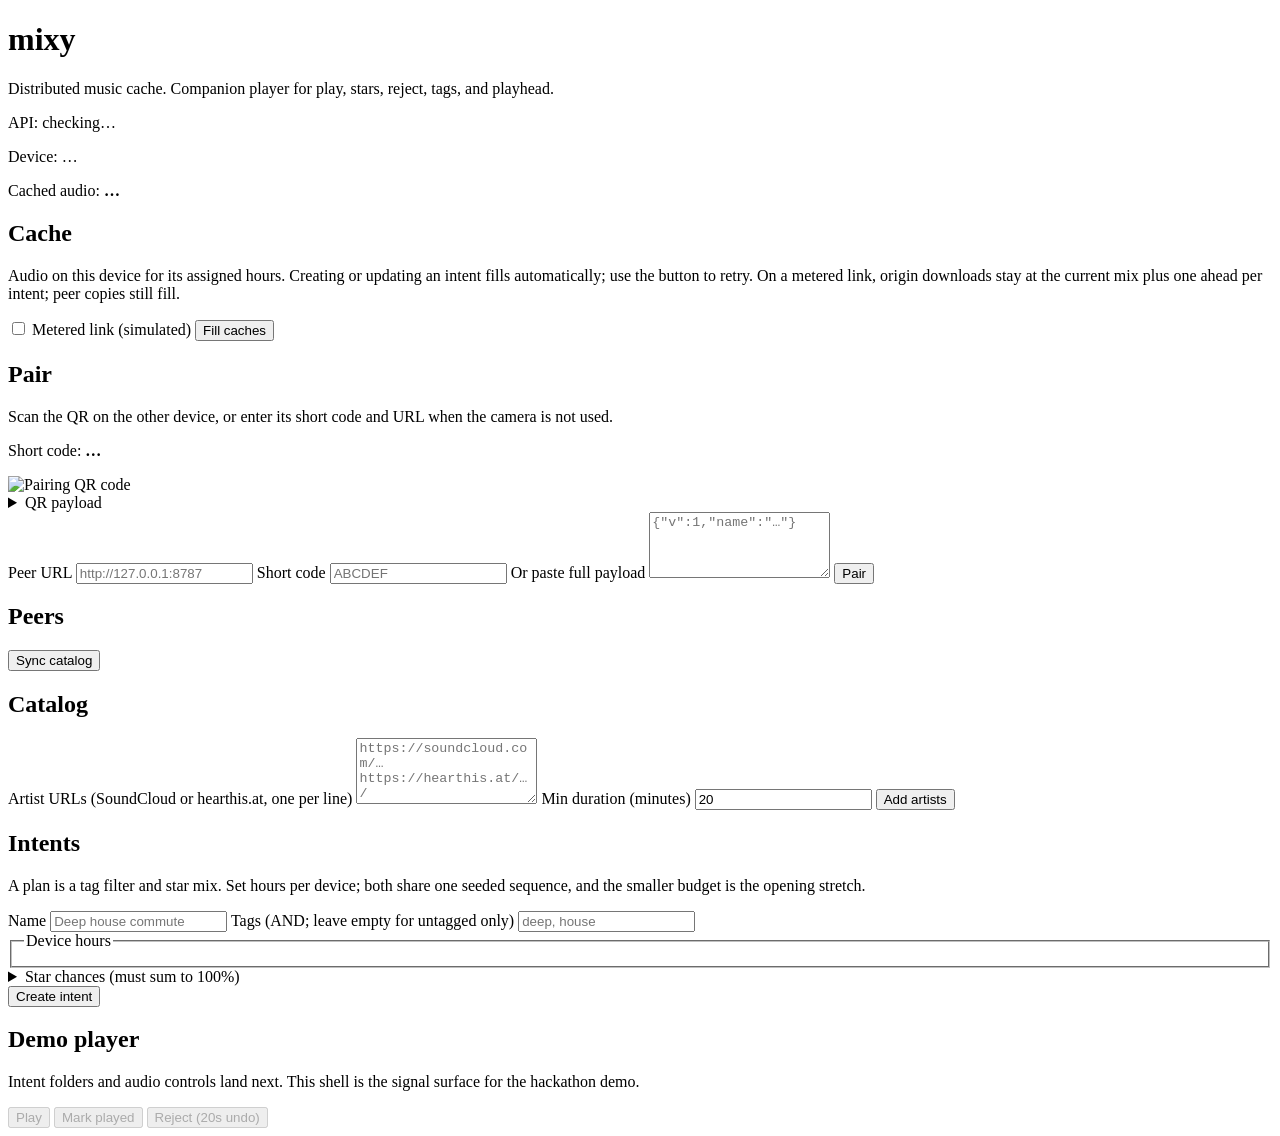
==== src/mixy/static/index.html @ 1d03bc63 "feat: cap origin downloads on a simulated metered link Keep standing fills to the current mix plus o" ====
<!DOCTYPE html>
<html lang="en">
  <head>
    <meta charset="utf-8" />
    <meta name="viewport" content="width=device-width, initial-scale=1" />
    <title>mixy</title>
    <link rel="stylesheet" href="/static/app.css?v=5" />
  </head>
  <body>
    <main>
      <h1>mixy</h1>
      <p class="lede">
        Distributed music cache. Companion player for play, stars, reject, tags, and playhead.
      </p>
      <section id="status">
        <p>API: <span id="health">checking…</span></p>
        <p>Device: <span id="device-name">…</span></p>
        <p>Cached audio: <strong id="cache-count">…</strong></p>
      </section>
      <section id="cache">
        <h2>Cache</h2>
        <p class="muted">
          Audio on this device for its assigned hours. Creating or updating an intent fills
          automatically; use the button to retry. On a metered link, origin downloads stay at the
          current mix plus one ahead per intent; peer copies still fill.
        </p>
        <div class="controls">
          <label class="metered-toggle">
            <input type="checkbox" id="metered-toggle" />
            Metered link (simulated)
          </label>
          <button type="button" id="fill-btn">Fill caches</button>
        </div>
        <p id="fill-status" class="muted" role="status"></p>
        <ul id="file-list"></ul>
      </section>
      <section id="pairing">
        <h2>Pair</h2>
        <p class="muted">
          Scan the QR on the other device, or enter its short code and URL when the camera is not
          used.
        </p>
        <p>Short code: <strong id="short-code">…</strong></p>
        <img id="qr" alt="Pairing QR code" width="180" height="180" />
        <details>
          <summary>QR payload</summary>
          <pre id="pairing-payload"></pre>
        </details>
        <form id="pair-form">
          <label>
            Peer URL
            <input
              id="peer-url"
              name="peer_url"
              type="url"
              placeholder="http://127.0.0.1:8787"
              autocomplete="off"
            />
          </label>
          <label>
            Short code
            <input
              id="pair-code"
              name="short_code"
              type="text"
              maxlength="8"
              placeholder="ABCDEF"
              autocomplete="off"
            />
          </label>
          <label>
            Or paste full payload
            <textarea id="pair-payload" rows="4" placeholder='{"v":1,"name":"…"}'></textarea>
          </label>
          <button type="submit">Pair</button>
        </form>
        <p id="pair-status" class="muted" role="status"></p>
      </section>
      <section id="peers">
        <h2>Peers</h2>
        <ul id="peer-list"></ul>
        <button type="button" id="sync-btn">Sync catalog</button>
        <p id="sync-status" class="muted" role="status"></p>
      </section>
      <section id="catalog">
        <h2>Catalog</h2>
        <form id="artists-form">
          <label>
            Artist URLs (SoundCloud or hearthis.at, one per line)
            <textarea
              id="artist-urls"
              rows="4"
              placeholder="https://soundcloud.com/…&#10;https://hearthis.at/…/"
            ></textarea>
          </label>
          <label>
            Min duration (minutes)
            <input
              id="min-duration-minutes"
              type="number"
              min="0"
              step="1"
              value="20"
            />
          </label>
          <button type="submit">Add artists</button>
        </form>
        <p id="artists-status" class="muted" role="status"></p>
        <ul id="mix-list"></ul>
      </section>
      <section id="intents">
        <h2>Intents</h2>
        <p class="muted">
          A plan is a tag filter and star mix. Set hours per device; both share one seeded
          sequence, and the smaller budget is the opening stretch.
        </p>
        <form id="intent-form">
          <input id="intent-edit-id" type="hidden" value="" />
          <label>
            Name
            <input id="intent-name" type="text" required placeholder="Deep house commute" />
          </label>
          <label>
            Tags (AND; leave empty for untagged only)
            <input id="intent-tags" type="text" placeholder="deep, house" autocomplete="off" />
          </label>
          <fieldset class="hours-fields">
            <legend>Device hours</legend>
            <div id="intent-hours"></div>
          </fieldset>
          <details id="intent-chances">
            <summary>Star chances (must sum to 100%)</summary>
            <div class="chance-grid">
              <label>
                5★
                <input id="chance-five" type="number" min="0" max="100" step="1" value="40" />
              </label>
              <label>
                4★
                <input id="chance-four" type="number" min="0" max="100" step="1" value="30" />
              </label>
              <label>
                3★
                <input id="chance-three" type="number" min="0" max="100" step="1" value="20" />
              </label>
              <label>
                Rest
                <input id="chance-rest" type="number" min="0" max="100" step="1" value="10" />
              </label>
            </div>
          </details>
          <div class="controls">
            <button type="submit" id="intent-submit">Create intent</button>
            <button type="button" id="intent-cancel" hidden>Cancel edit</button>
          </div>
        </form>
        <p id="intent-status" class="muted" role="status"></p>
        <ul id="intent-list"></ul>
      </section>
      <section>
        <h2>Demo player</h2>
        <p>
          Intent folders and audio controls land next. This shell is the signal surface for the
          hackathon demo.
        </p>
        <div class="controls" aria-label="Player controls">
          <button type="button" disabled>Play</button>
          <button type="button" disabled>Mark played</button>
          <button type="button" disabled>Reject (20s undo)</button>
        </div>
      </section>
    </main>
    <script src="/static/app.js?v=5"></script>
  </body>
</html>
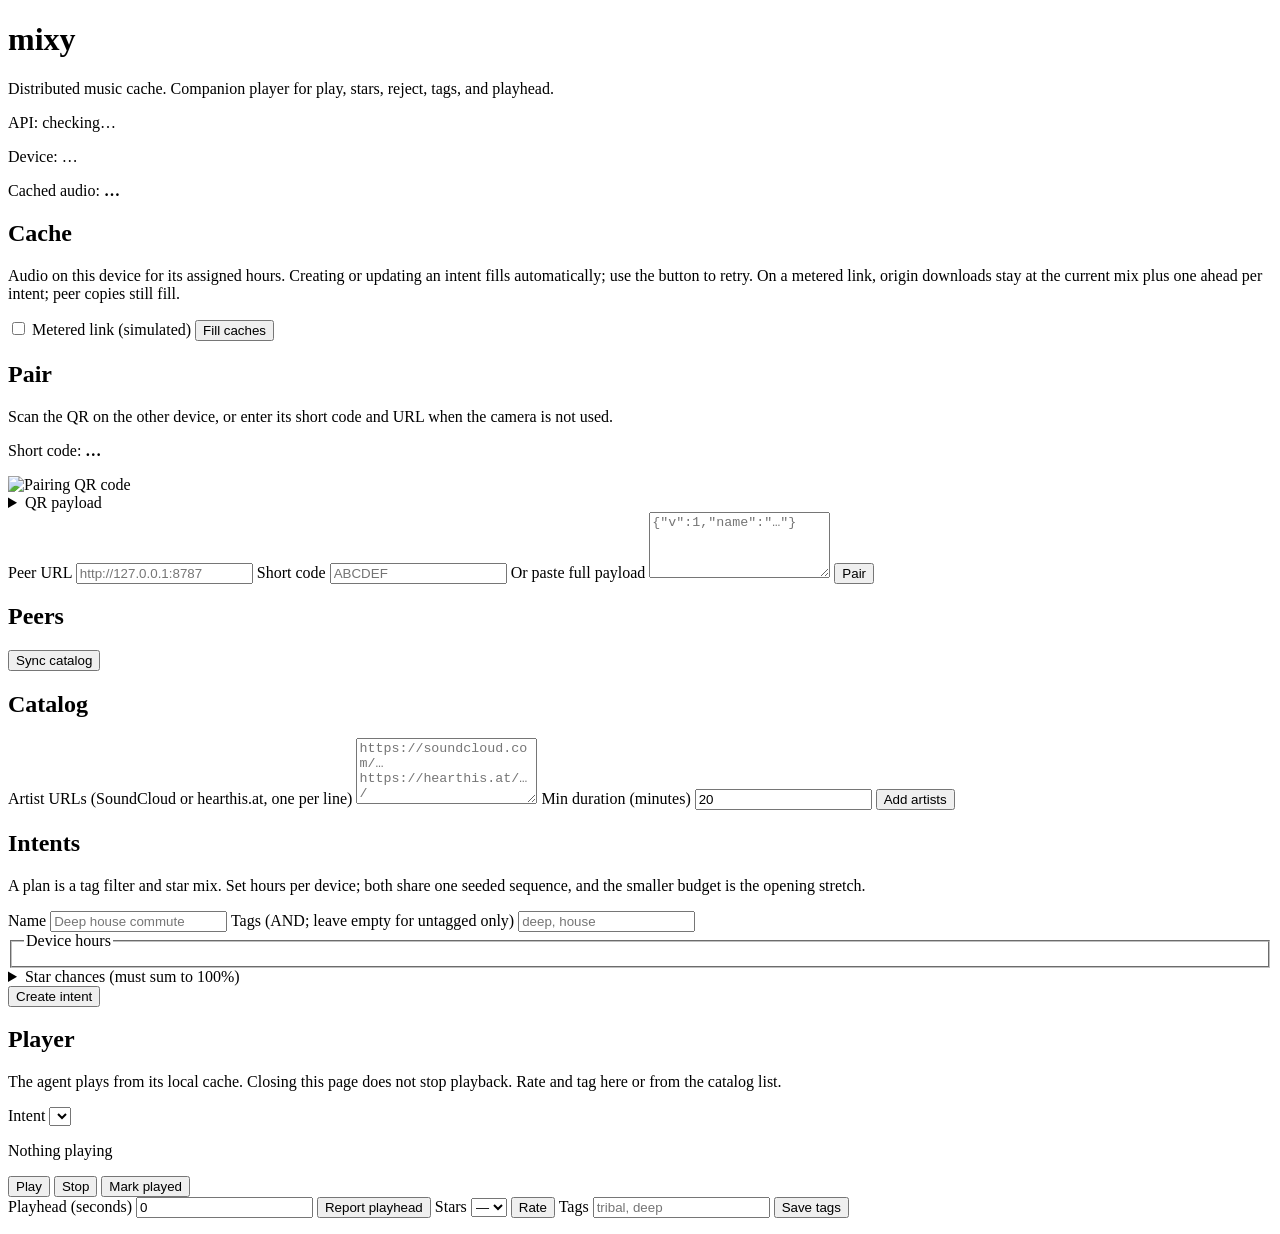
==== commit fe1765bf: "feat: play, rate, tag, and resume across paired devices Agent-owned playback records playhead and pl" ====
--- a/src/mixy/static/index.html
+++ b/src/mixy/static/index.html
@@ -4,7 +4,7 @@
     <meta charset="utf-8" />
     <meta name="viewport" content="width=device-width, initial-scale=1" />
     <title>mixy</title>
-    <link rel="stylesheet" href="/static/app.css?v=5" />
+    <link rel="stylesheet" href="/static/app.css?v=6" />
   </head>
   <body>
     <main>
@@ -157,19 +157,53 @@
         <p id="intent-status" class="muted" role="status"></p>
         <ul id="intent-list"></ul>
       </section>
-      <section>
-        <h2>Demo player</h2>
-        <p>
-          Intent folders and audio controls land next. This shell is the signal surface for the
-          hackathon demo.
-        </p>
+      <section id="player">
+        <h2>Player</h2>
+        <p class="muted">
+          The agent plays from its local cache. Closing this page does not stop playback. Rate and
+          tag here or from the catalog list.
+        </p>
+        <label>
+          Intent
+          <select id="player-intent"></select>
+        </label>
+        <p id="player-now" class="muted">Nothing playing</p>
         <div class="controls" aria-label="Player controls">
-          <button type="button" disabled>Play</button>
-          <button type="button" disabled>Mark played</button>
-          <button type="button" disabled>Reject (20s undo)</button>
+          <button type="button" id="player-play">Play</button>
+          <button type="button" id="player-stop">Stop</button>
+          <button type="button" id="player-mark">Mark played</button>
         </div>
+        <label>
+          Playhead (seconds)
+          <input id="player-position" type="number" min="0" step="1" value="0" />
+        </label>
+        <button type="button" id="player-seek">Report playhead</button>
+        <label>
+          Stars
+          <select id="player-stars">
+            <option value="">—</option>
+            <option value="1">1</option>
+            <option value="2">2</option>
+            <option value="3">3</option>
+            <option value="4">4</option>
+            <option value="5">5</option>
+          </select>
+        </label>
+        <button type="button" id="player-rate">Rate</button>
+        <label>
+          Tags
+          <input id="player-tags" type="text" list="tag-suggestions" placeholder="tribal, deep" />
+          <datalist id="tag-suggestions"></datalist>
+        </label>
+        <button type="button" id="player-tag">Save tags</button>
+        <p id="player-status" class="muted" role="status"></p>
+        <div id="later-panel" hidden>
+          <h3>Planned later</h3>
+          <p class="muted">Not built in this demo. Player closed.</p>
+          <ul id="later-list"></ul>
+        </div>
       </section>
     </main>
-    <script src="/static/app.js?v=5"></script>
+    <script src="/static/app.js?v=6"></script>
   </body>
 </html>
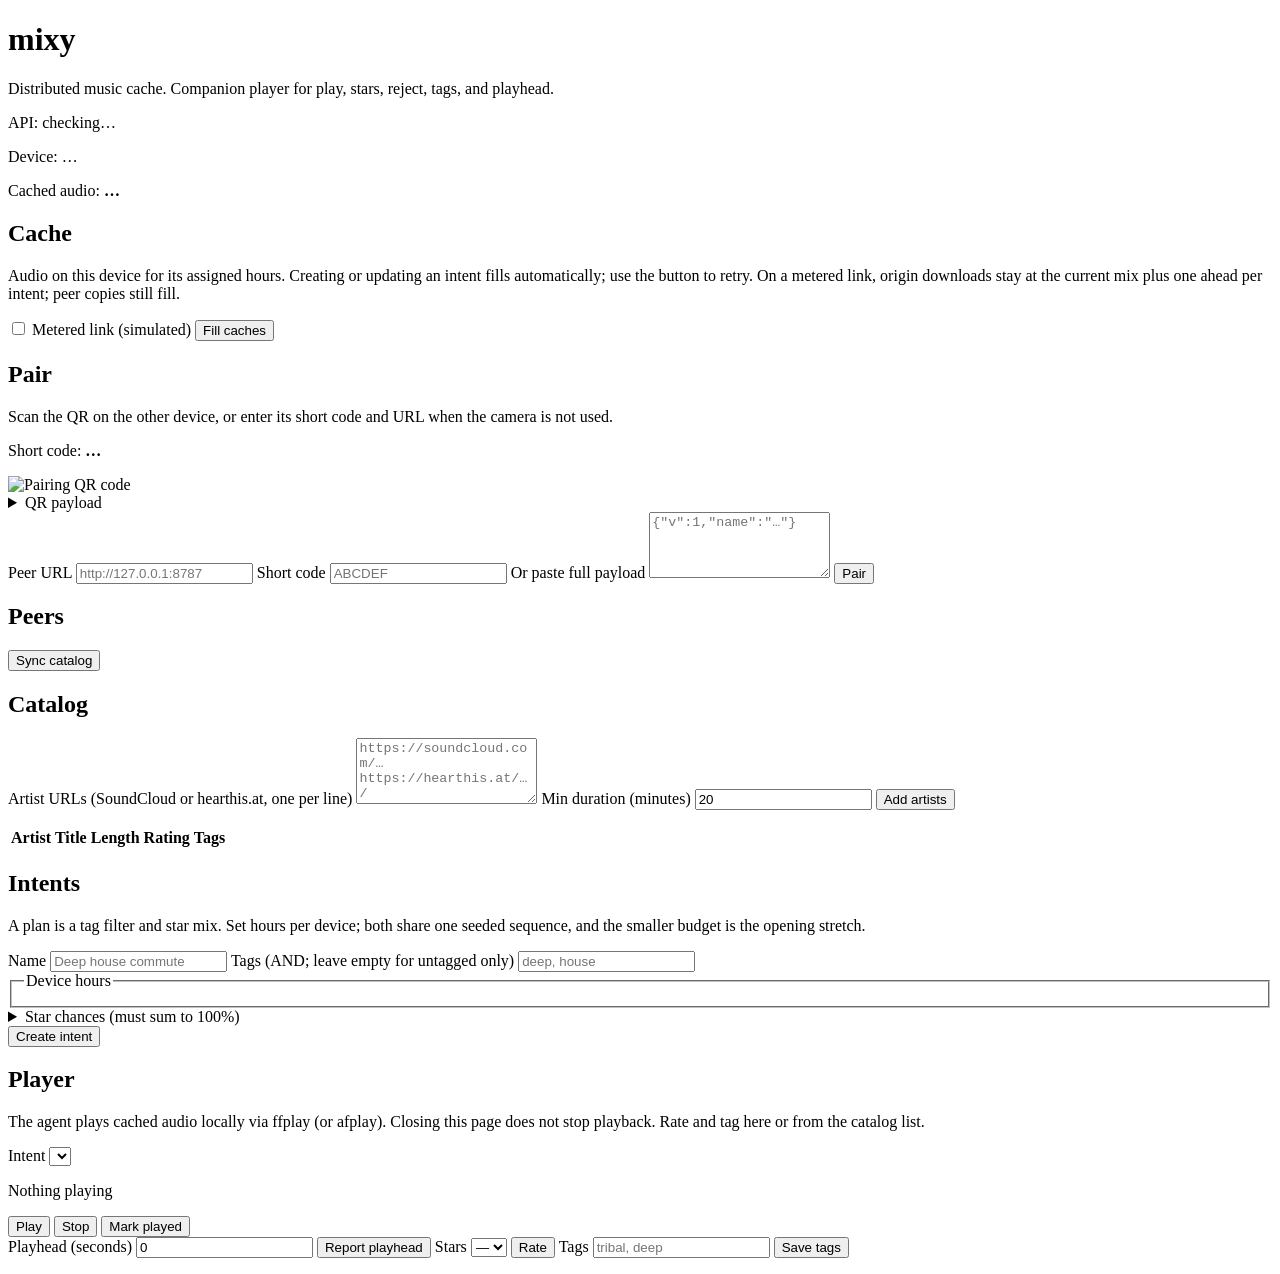
==== commit 6428408f: "fix: play cached audio through a local ffplay process Play previously only flipped agent state, so t" ====
--- a/src/mixy/static/index.html
+++ b/src/mixy/static/index.html
@@ -106,7 +106,20 @@
           <button type="submit">Add artists</button>
         </form>
         <p id="artists-status" class="muted" role="status"></p>
-        <ul id="mix-list"></ul>
+        <div id="catalog-table-wrap">
+          <table id="catalog-table">
+            <thead>
+              <tr>
+                <th>Artist</th>
+                <th>Title</th>
+                <th>Length</th>
+                <th>Rating</th>
+                <th>Tags</th>
+              </tr>
+            </thead>
+            <tbody id="catalog-body"></tbody>
+          </table>
+        </div>
       </section>
       <section id="intents">
         <h2>Intents</h2>
@@ -160,8 +173,8 @@
       <section id="player">
         <h2>Player</h2>
         <p class="muted">
-          The agent plays from its local cache. Closing this page does not stop playback. Rate and
-          tag here or from the catalog list.
+          The agent plays cached audio locally via ffplay (or afplay). Closing this page does not
+          stop playback. Rate and tag here or from the catalog list.
         </p>
         <label>
           Intent
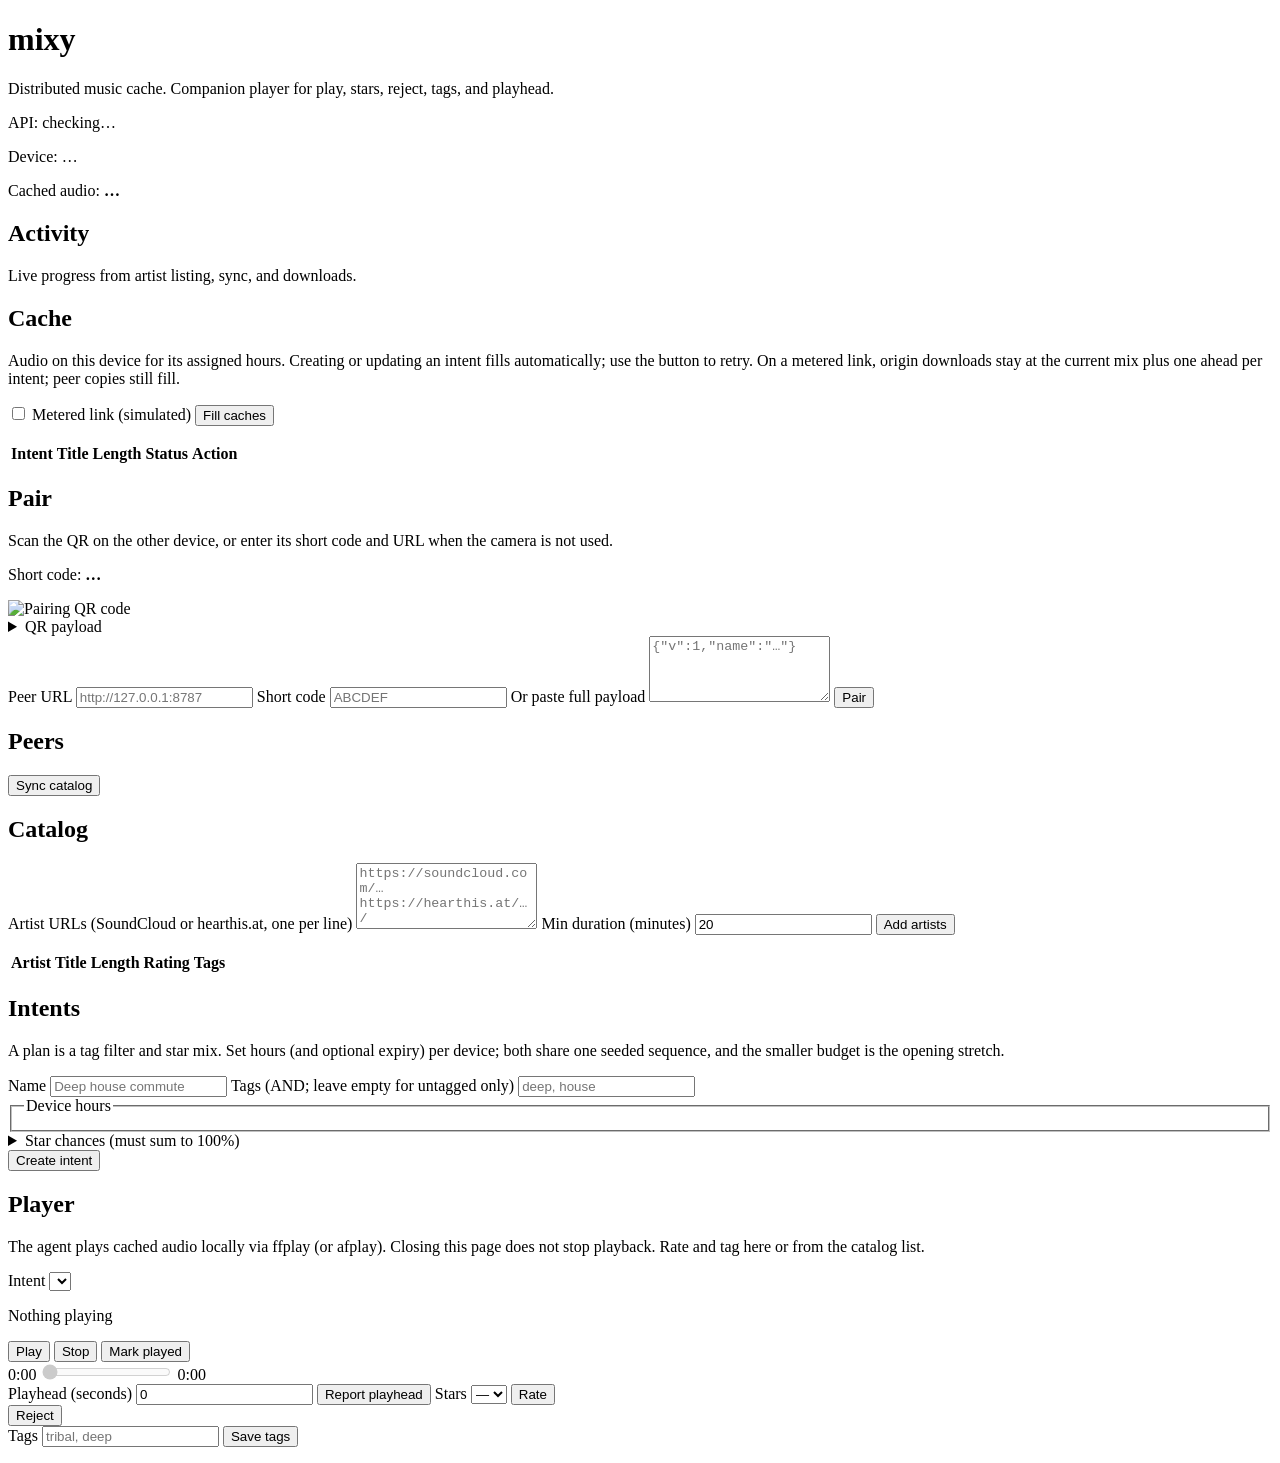
==== commit aa2fe106: "feat: expire per-device intent hours Remove a device from an intent at expires_at, clear its assignm" ====
--- a/src/mixy/static/index.html
+++ b/src/mixy/static/index.html
@@ -4,7 +4,7 @@
     <meta charset="utf-8" />
     <meta name="viewport" content="width=device-width, initial-scale=1" />
     <title>mixy</title>
-    <link rel="stylesheet" href="/static/app.css?v=6" />
+    <link rel="stylesheet" href="/static/app.css?v=10" />
   </head>
   <body>
     <main>
@@ -17,6 +17,11 @@
         <p>Device: <span id="device-name">…</span></p>
         <p>Cached audio: <strong id="cache-count">…</strong></p>
       </section>
+      <section id="activity">
+        <h2>Activity</h2>
+        <p class="muted">Live progress from artist listing, sync, and downloads.</p>
+        <ul id="activity-list" aria-live="polite"></ul>
+      </section>
       <section id="cache">
         <h2>Cache</h2>
         <p class="muted">
@@ -32,7 +37,20 @@
           <button type="button" id="fill-btn">Fill caches</button>
         </div>
         <p id="fill-status" class="muted" role="status"></p>
-        <ul id="file-list"></ul>
+        <div id="cache-table-wrap">
+          <table id="cache-table">
+            <thead>
+              <tr>
+                <th>Intent</th>
+                <th>Title</th>
+                <th>Length</th>
+                <th>Status</th>
+                <th>Action</th>
+              </tr>
+            </thead>
+            <tbody id="cache-body"></tbody>
+          </table>
+        </div>
       </section>
       <section id="pairing">
         <h2>Pair</h2>
@@ -124,8 +142,8 @@
       <section id="intents">
         <h2>Intents</h2>
         <p class="muted">
-          A plan is a tag filter and star mix. Set hours per device; both share one seeded
-          sequence, and the smaller budget is the opening stretch.
+          A plan is a tag filter and star mix. Set hours (and optional expiry) per device; both
+          share one seeded sequence, and the smaller budget is the opening stretch.
         </p>
         <form id="intent-form">
           <input id="intent-edit-id" type="hidden" value="" />
@@ -186,6 +204,19 @@
           <button type="button" id="player-stop">Stop</button>
           <button type="button" id="player-mark">Mark played</button>
         </div>
+        <div class="seek-row" aria-label="Seek">
+          <span id="player-time-current" class="seek-time">0:00</span>
+          <input
+            id="player-seekbar"
+            type="range"
+            min="0"
+            max="0"
+            step="1"
+            value="0"
+            disabled
+          />
+          <span id="player-time-total" class="seek-time">0:00</span>
+        </div>
         <label>
           Playhead (seconds)
           <input id="player-position" type="number" min="0" step="1" value="0" />
@@ -203,6 +234,11 @@
           </select>
         </label>
         <button type="button" id="player-rate">Rate</button>
+        <div class="controls" aria-label="Reject controls">
+          <button type="button" id="player-reject">Reject</button>
+          <button type="button" id="player-undo-reject" hidden>Undo reject</button>
+        </div>
+        <p id="player-reject-status" class="muted" hidden></p>
         <label>
           Tags
           <input id="player-tags" type="text" list="tag-suggestions" placeholder="tribal, deep" />
@@ -217,6 +253,6 @@
         </div>
       </section>
     </main>
-    <script src="/static/app.js?v=6"></script>
+    <script src="/static/app.js?v=10"></script>
   </body>
 </html>
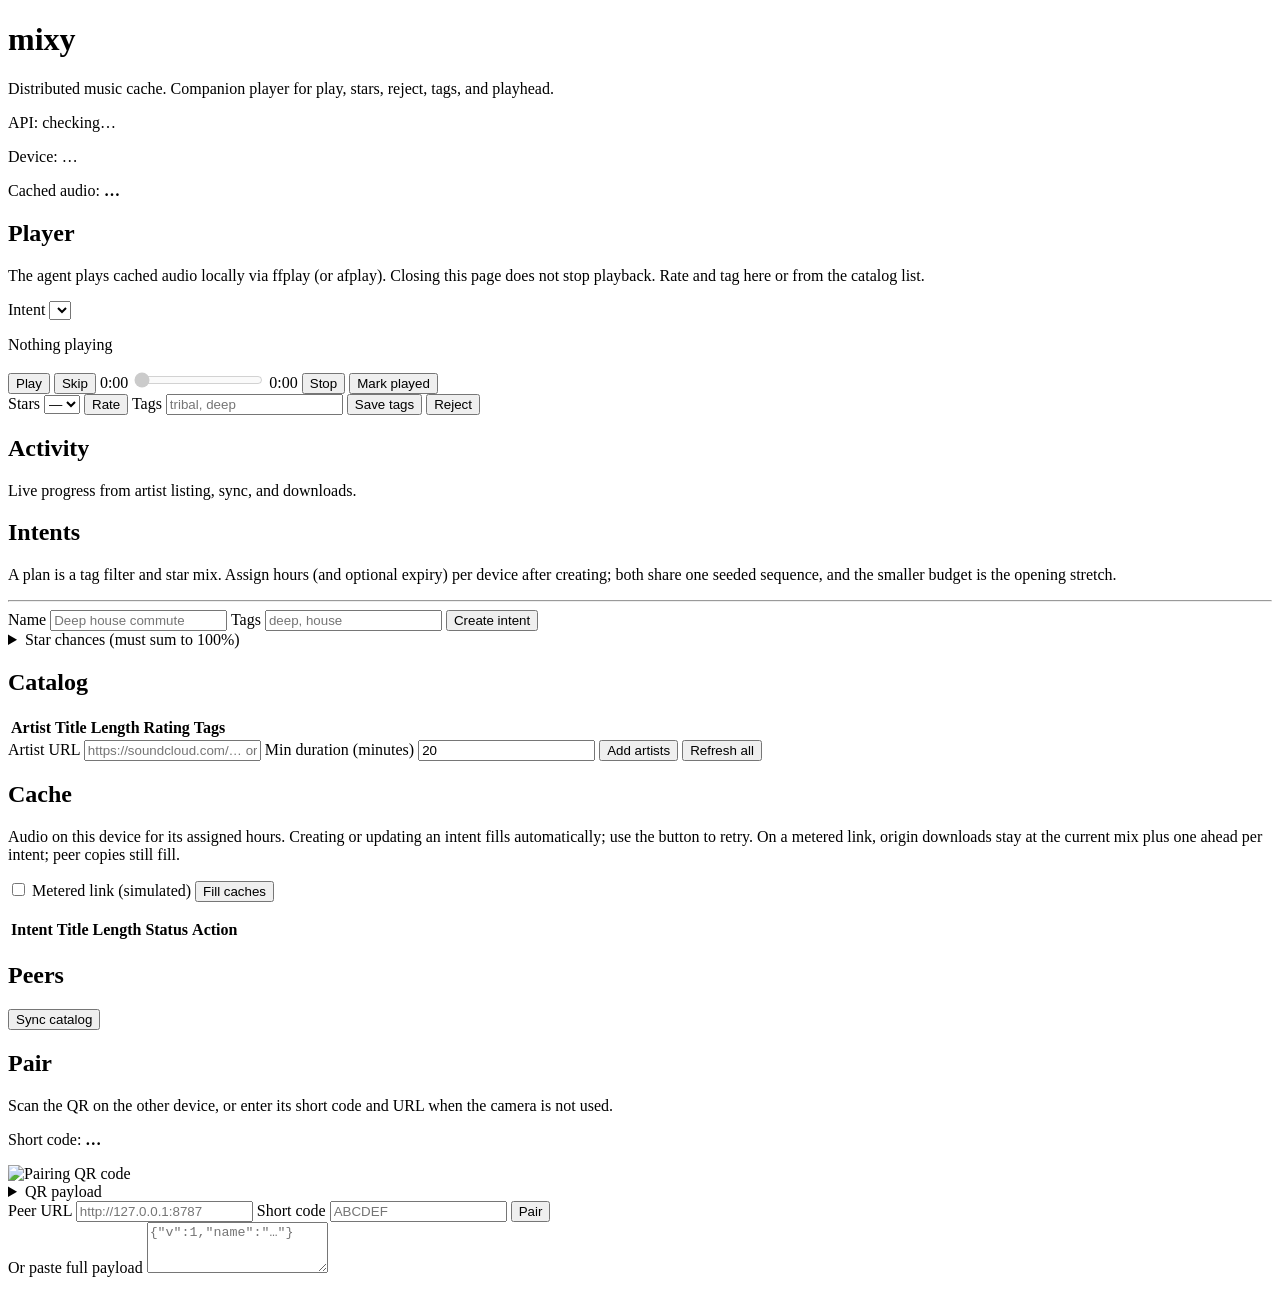
==== commit c9b27ab0: "feat: finish hackathon demo agent, player, and issue tracker - Device agent with pairing, signed eve" ====
--- a/src/mixy/static/index.html
+++ b/src/mixy/static/index.html
@@ -4,7 +4,7 @@
     <meta charset="utf-8" />
     <meta name="viewport" content="width=device-width, initial-scale=1" />
     <title>mixy</title>
-    <link rel="stylesheet" href="/static/app.css?v=10" />
+    <link rel="stylesheet" href="/static/app.css?v=23" />
   </head>
   <body>
     <main>
@@ -13,14 +13,167 @@
         Distributed music cache. Companion player for play, stars, reject, tags, and playhead.
       </p>
       <section id="status">
-        <p>API: <span id="health">checking…</span></p>
-        <p>Device: <span id="device-name">…</span></p>
-        <p>Cached audio: <strong id="cache-count">…</strong></p>
+        <p class="status-left">API: <span id="health">checking…</span></p>
+        <p class="status-mid">Device: <span id="device-name">…</span></p>
+        <p class="status-right">Cached audio: <strong id="cache-count">…</strong></p>
+      </section>
+      <section id="player">
+        <h2>Player</h2>
+        <p class="muted">
+          The agent plays cached audio locally via ffplay (or afplay). Closing this page does not
+          stop playback. Rate and tag here or from the catalog list.
+        </p>
+        <label>
+          Intent
+          <select id="player-intent"></select>
+        </label>
+        <p id="player-now" class="muted">Nothing playing</p>
+        <div class="form-row player-transport" aria-label="Player controls">
+          <button type="button" id="player-play">Play</button>
+          <button type="button" id="player-skip">Skip</button>
+          <span id="player-time-current" class="seek-time">0:00</span>
+          <input
+            id="player-seekbar"
+            type="range"
+            min="0"
+            max="0"
+            step="1"
+            value="0"
+            disabled
+          />
+          <span id="player-time-total" class="seek-time">0:00</span>
+          <button type="button" id="player-stop">Stop</button>
+          <button type="button" id="player-mark">Mark played</button>
+        </div>
+        <div class="form-row player-meta" aria-label="Rate and tag">
+          <label class="inline-field">
+            Stars
+            <select id="player-stars">
+              <option value="">—</option>
+              <option value="1">1</option>
+              <option value="2">2</option>
+              <option value="3">3</option>
+              <option value="4">4</option>
+              <option value="5">5</option>
+            </select>
+          </label>
+          <button type="button" id="player-rate">Rate</button>
+          <label class="inline-field grow">
+            Tags
+            <input id="player-tags" type="text" list="tag-suggestions" placeholder="tribal, deep" />
+            <datalist id="tag-suggestions"></datalist>
+          </label>
+          <button type="button" id="player-tag">Save tags</button>
+          <button type="button" id="player-reject">Reject</button>
+          <button type="button" id="player-undo-reject" hidden>Undo reject</button>
+        </div>
+        <p id="player-reject-status" class="muted" hidden></p>
+        <p id="player-status" class="muted" role="status"></p>
+        <div id="later-panel" hidden>
+          <h3>Planned later</h3>
+          <p class="muted">Not built in this demo. Player closed.</p>
+          <ul id="later-list"></ul>
+        </div>
       </section>
       <section id="activity">
         <h2>Activity</h2>
         <p class="muted">Live progress from artist listing, sync, and downloads.</p>
         <ul id="activity-list" aria-live="polite"></ul>
+      </section>
+      <section id="intents">
+        <h2>Intents</h2>
+        <p class="muted">
+          A plan is a tag filter and star mix. Assign hours (and optional expiry) per device after
+          creating; both share one seeded sequence, and the smaller budget is the opening stretch.
+        </p>
+        <ul id="intent-list"></ul>
+        <hr class="intent-list-rule" />
+        <form id="intent-form">
+          <input id="intent-edit-id" type="hidden" value="" />
+          <div class="form-row">
+            <label class="inline-field grow">
+              Name
+              <input id="intent-name" type="text" required placeholder="Deep house commute" />
+            </label>
+            <label class="inline-field grow">
+              Tags
+              <input id="intent-tags" type="text" placeholder="deep, house" autocomplete="off" />
+            </label>
+            <button type="submit" id="intent-submit">Create intent</button>
+            <button type="button" id="intent-cancel" hidden>Cancel edit</button>
+          </div>
+          <details id="intent-chances">
+            <summary>Star chances (must sum to 100%)</summary>
+            <div class="chance-grid">
+              <label>
+                5★
+                <input id="chance-five" type="number" min="0" max="100" step="1" value="30" />
+              </label>
+              <label>
+                4★
+                <input id="chance-four" type="number" min="0" max="100" step="1" value="20" />
+              </label>
+              <label>
+                3★
+                <input id="chance-three" type="number" min="0" max="100" step="1" value="10" />
+              </label>
+              <label>
+                2★
+                <input id="chance-two" type="number" min="0" max="100" step="1" value="5" />
+              </label>
+              <label>
+                1★
+                <input id="chance-one" type="number" min="0" max="100" step="1" value="5" />
+              </label>
+              <label>
+                —
+                <input id="chance-unrated" type="number" min="0" max="100" step="1" value="30" />
+              </label>
+            </div>
+          </details>
+        </form>
+        <p id="intent-status" class="muted" role="status"></p>
+      </section>
+      <section id="catalog">
+        <h2>Catalog</h2>
+        <div id="catalog-table-wrap">
+          <table id="catalog-table">
+            <thead>
+              <tr>
+                <th>Artist</th>
+                <th>Title</th>
+                <th>Length</th>
+                <th>Rating</th>
+                <th>Tags</th>
+              </tr>
+            </thead>
+            <tbody id="catalog-body"></tbody>
+          </table>
+        </div>
+        <form id="artists-form" class="form-row">
+          <label class="inline-field grow">
+            Artist URL
+            <input
+              id="artist-urls"
+              type="text"
+              placeholder="https://soundcloud.com/… or https://hearthis.at/…/"
+              autocomplete="off"
+            />
+          </label>
+          <label class="inline-field">
+            Min duration (minutes)
+            <input
+              id="min-duration-minutes"
+              type="number"
+              min="0"
+              step="1"
+              value="20"
+            />
+          </label>
+          <button type="submit">Add artists</button>
+          <button type="button" id="refresh-all-artists">Refresh all</button>
+        </form>
+        <p id="artists-status" class="muted" role="status"></p>
       </section>
       <section id="cache">
         <h2>Cache</h2>
@@ -52,6 +205,12 @@
           </table>
         </div>
       </section>
+      <section id="peers">
+        <h2>Peers</h2>
+        <ul id="peer-list"></ul>
+        <button type="button" id="sync-btn">Sync catalog</button>
+        <p id="sync-status" class="muted" role="status"></p>
+      </section>
       <section id="pairing">
         <h2>Pair</h2>
         <p class="muted">
@@ -65,194 +224,38 @@
           <pre id="pairing-payload"></pre>
         </details>
         <form id="pair-form">
-          <label>
-            Peer URL
-            <input
-              id="peer-url"
-              name="peer_url"
-              type="url"
-              placeholder="http://127.0.0.1:8787"
-              autocomplete="off"
-            />
-          </label>
-          <label>
-            Short code
-            <input
-              id="pair-code"
-              name="short_code"
-              type="text"
-              maxlength="8"
-              placeholder="ABCDEF"
-              autocomplete="off"
-            />
-          </label>
+          <div class="form-row">
+            <label class="inline-field grow">
+              Peer URL
+              <input
+                id="peer-url"
+                name="peer_url"
+                type="url"
+                placeholder="http://127.0.0.1:8787"
+                autocomplete="off"
+              />
+            </label>
+            <label class="inline-field">
+              Short code
+              <input
+                id="pair-code"
+                name="short_code"
+                type="text"
+                maxlength="8"
+                placeholder="ABCDEF"
+                autocomplete="off"
+              />
+            </label>
+            <button type="submit">Pair</button>
+          </div>
           <label>
             Or paste full payload
-            <textarea id="pair-payload" rows="4" placeholder='{"v":1,"name":"…"}'></textarea>
-          </label>
-          <button type="submit">Pair</button>
+            <textarea id="pair-payload" rows="3" placeholder='{"v":1,"name":"…"}'></textarea>
+          </label>
         </form>
         <p id="pair-status" class="muted" role="status"></p>
       </section>
-      <section id="peers">
-        <h2>Peers</h2>
-        <ul id="peer-list"></ul>
-        <button type="button" id="sync-btn">Sync catalog</button>
-        <p id="sync-status" class="muted" role="status"></p>
-      </section>
-      <section id="catalog">
-        <h2>Catalog</h2>
-        <form id="artists-form">
-          <label>
-            Artist URLs (SoundCloud or hearthis.at, one per line)
-            <textarea
-              id="artist-urls"
-              rows="4"
-              placeholder="https://soundcloud.com/…&#10;https://hearthis.at/…/"
-            ></textarea>
-          </label>
-          <label>
-            Min duration (minutes)
-            <input
-              id="min-duration-minutes"
-              type="number"
-              min="0"
-              step="1"
-              value="20"
-            />
-          </label>
-          <button type="submit">Add artists</button>
-        </form>
-        <p id="artists-status" class="muted" role="status"></p>
-        <div id="catalog-table-wrap">
-          <table id="catalog-table">
-            <thead>
-              <tr>
-                <th>Artist</th>
-                <th>Title</th>
-                <th>Length</th>
-                <th>Rating</th>
-                <th>Tags</th>
-              </tr>
-            </thead>
-            <tbody id="catalog-body"></tbody>
-          </table>
-        </div>
-      </section>
-      <section id="intents">
-        <h2>Intents</h2>
-        <p class="muted">
-          A plan is a tag filter and star mix. Set hours (and optional expiry) per device; both
-          share one seeded sequence, and the smaller budget is the opening stretch.
-        </p>
-        <form id="intent-form">
-          <input id="intent-edit-id" type="hidden" value="" />
-          <label>
-            Name
-            <input id="intent-name" type="text" required placeholder="Deep house commute" />
-          </label>
-          <label>
-            Tags (AND; leave empty for untagged only)
-            <input id="intent-tags" type="text" placeholder="deep, house" autocomplete="off" />
-          </label>
-          <fieldset class="hours-fields">
-            <legend>Device hours</legend>
-            <div id="intent-hours"></div>
-          </fieldset>
-          <details id="intent-chances">
-            <summary>Star chances (must sum to 100%)</summary>
-            <div class="chance-grid">
-              <label>
-                5★
-                <input id="chance-five" type="number" min="0" max="100" step="1" value="40" />
-              </label>
-              <label>
-                4★
-                <input id="chance-four" type="number" min="0" max="100" step="1" value="30" />
-              </label>
-              <label>
-                3★
-                <input id="chance-three" type="number" min="0" max="100" step="1" value="20" />
-              </label>
-              <label>
-                Rest
-                <input id="chance-rest" type="number" min="0" max="100" step="1" value="10" />
-              </label>
-            </div>
-          </details>
-          <div class="controls">
-            <button type="submit" id="intent-submit">Create intent</button>
-            <button type="button" id="intent-cancel" hidden>Cancel edit</button>
-          </div>
-        </form>
-        <p id="intent-status" class="muted" role="status"></p>
-        <ul id="intent-list"></ul>
-      </section>
-      <section id="player">
-        <h2>Player</h2>
-        <p class="muted">
-          The agent plays cached audio locally via ffplay (or afplay). Closing this page does not
-          stop playback. Rate and tag here or from the catalog list.
-        </p>
-        <label>
-          Intent
-          <select id="player-intent"></select>
-        </label>
-        <p id="player-now" class="muted">Nothing playing</p>
-        <div class="controls" aria-label="Player controls">
-          <button type="button" id="player-play">Play</button>
-          <button type="button" id="player-stop">Stop</button>
-          <button type="button" id="player-mark">Mark played</button>
-        </div>
-        <div class="seek-row" aria-label="Seek">
-          <span id="player-time-current" class="seek-time">0:00</span>
-          <input
-            id="player-seekbar"
-            type="range"
-            min="0"
-            max="0"
-            step="1"
-            value="0"
-            disabled
-          />
-          <span id="player-time-total" class="seek-time">0:00</span>
-        </div>
-        <label>
-          Playhead (seconds)
-          <input id="player-position" type="number" min="0" step="1" value="0" />
-        </label>
-        <button type="button" id="player-seek">Report playhead</button>
-        <label>
-          Stars
-          <select id="player-stars">
-            <option value="">—</option>
-            <option value="1">1</option>
-            <option value="2">2</option>
-            <option value="3">3</option>
-            <option value="4">4</option>
-            <option value="5">5</option>
-          </select>
-        </label>
-        <button type="button" id="player-rate">Rate</button>
-        <div class="controls" aria-label="Reject controls">
-          <button type="button" id="player-reject">Reject</button>
-          <button type="button" id="player-undo-reject" hidden>Undo reject</button>
-        </div>
-        <p id="player-reject-status" class="muted" hidden></p>
-        <label>
-          Tags
-          <input id="player-tags" type="text" list="tag-suggestions" placeholder="tribal, deep" />
-          <datalist id="tag-suggestions"></datalist>
-        </label>
-        <button type="button" id="player-tag">Save tags</button>
-        <p id="player-status" class="muted" role="status"></p>
-        <div id="later-panel" hidden>
-          <h3>Planned later</h3>
-          <p class="muted">Not built in this demo. Player closed.</p>
-          <ul id="later-list"></ul>
-        </div>
-      </section>
     </main>
-    <script src="/static/app.js?v=10"></script>
+    <script src="/static/app.js?v=21"></script>
   </body>
 </html>
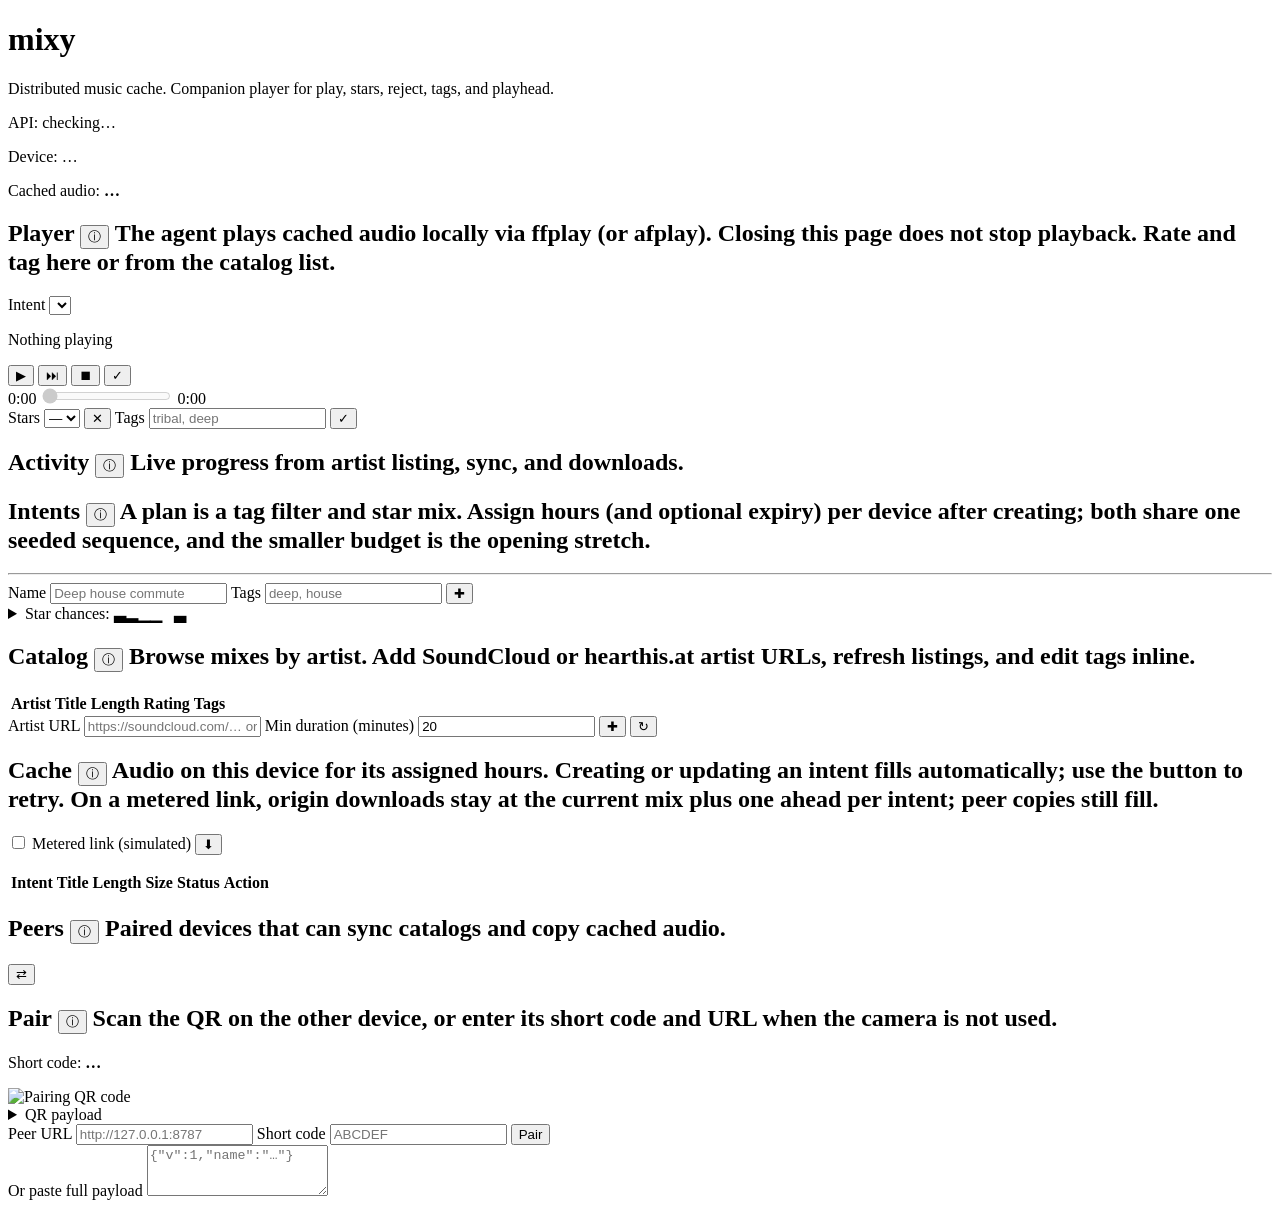
==== commit f540a230: "feat: polish cache UI and close hackathon tracker leftovers Compact glyph actions with confirm-delet" ====
--- a/src/mixy/static/index.html
+++ b/src/mixy/static/index.html
@@ -4,7 +4,7 @@
     <meta charset="utf-8" />
     <meta name="viewport" content="width=device-width, initial-scale=1" />
     <title>mixy</title>
-    <link rel="stylesheet" href="/static/app.css?v=23" />
+    <link rel="stylesheet" href="/static/app.css?v=31" />
   </head>
   <body>
     <main>
@@ -13,42 +13,59 @@
         Distributed music cache. Companion player for play, stars, reject, tags, and playhead.
       </p>
       <section id="status">
-        <p class="status-left">API: <span id="health">checking…</span></p>
-        <p class="status-mid">Device: <span id="device-name">…</span></p>
-        <p class="status-right">Cached audio: <strong id="cache-count">…</strong></p>
+        <p class="status-left"><span class="status-label">API:</span> <span id="health">checking…</span></p>
+        <p class="status-mid"><span class="status-label">Device:</span> <span id="device-name">…</span></p>
+        <p class="status-right"><span class="status-label">Cached audio:</span> <strong id="cache-count">…</strong></p>
       </section>
       <section id="player">
-        <h2>Player</h2>
-        <p class="muted">
-          The agent plays cached audio locally via ffplay (or afplay). Closing this page does not
-          stop playback. Rate and tag here or from the catalog list.
-        </p>
+        <h2 class="section-heading">
+          Player
+          <span class="section-info">
+            <button
+              type="button"
+              class="section-info-btn"
+              aria-label="About Player"
+              aria-expanded="false"
+            >
+              ⓘ
+            </button>
+            <span class="section-info-tip" role="tooltip">
+              The agent plays cached audio locally via ffplay (or afplay). Closing this page does not
+              stop playback. Rate and tag here or from the catalog list.
+            </span>
+          </span>
+        </h2>
         <label>
           Intent
-          <select id="player-intent"></select>
+          <select id="player-intent" title="Which intent sequence to play"></select>
         </label>
         <p id="player-now" class="muted">Nothing playing</p>
-        <div class="form-row player-transport" aria-label="Player controls">
-          <button type="button" id="player-play">Play</button>
-          <button type="button" id="player-skip">Skip</button>
-          <span id="player-time-current" class="seek-time">0:00</span>
-          <input
-            id="player-seekbar"
-            type="range"
-            min="0"
-            max="0"
-            step="1"
-            value="0"
-            disabled
-          />
-          <span id="player-time-total" class="seek-time">0:00</span>
-          <button type="button" id="player-stop">Stop</button>
-          <button type="button" id="player-mark">Mark played</button>
+        <div class="player-transport" aria-label="Player controls">
+          <div class="player-symbols form-row">
+            <button type="button" id="player-play" aria-label="Play" data-tip="Play">▶</button>
+            <button type="button" id="player-skip" aria-label="Skip" data-tip="Skip">⏭</button>
+            <button type="button" id="player-stop" aria-label="Stop" data-tip="Stop">⏹</button>
+            <button type="button" id="player-mark" aria-label="Mark played" data-tip="Mark played">✓</button>
+          </div>
+          <div class="player-seek form-row">
+            <span id="player-time-current" class="seek-time">0:00</span>
+            <input
+              id="player-seekbar"
+              type="range"
+              min="0"
+              max="0"
+              step="1"
+              value="0"
+              disabled
+              title="Seek within the current mix"
+            />
+            <span id="player-time-total" class="seek-time">0:00</span>
+          </div>
         </div>
         <div class="form-row player-meta" aria-label="Rate and tag">
-          <label class="inline-field">
+          <label class="inline-field" title="Rate the current mix from 1 to 5 stars">
             Stars
-            <select id="player-stars">
+            <select id="player-stars" title="Rate the current mix from 1 to 5 stars">
               <option value="">—</option>
               <option value="1">1</option>
               <option value="2">2</option>
@@ -57,15 +74,30 @@
               <option value="5">5</option>
             </select>
           </label>
-          <button type="button" id="player-rate">Rate</button>
-          <label class="inline-field grow">
+          <button type="button" id="player-reject" aria-label="Reject" data-tip="Reject">✕</button>
+          <button
+            type="button"
+            id="player-undo-reject"
+            hidden
+            aria-label="Undo reject"
+            data-tip="Undo reject"
+          >
+            ↺
+          </button>
+          <label class="inline-field grow player-tags-field" title="Comma-separated tags for the current mix">
             Tags
-            <input id="player-tags" type="text" list="tag-suggestions" placeholder="tribal, deep" />
+            <span class="player-tags-row">
+              <input
+                id="player-tags"
+                type="text"
+                list="tag-suggestions"
+                placeholder="tribal, deep"
+                title="Comma-separated tags for the current mix"
+              />
+              <button type="button" id="player-tag" aria-label="Save tags" data-tip="Save tags">✓</button>
+            </span>
             <datalist id="tag-suggestions"></datalist>
           </label>
-          <button type="button" id="player-tag">Save tags</button>
-          <button type="button" id="player-reject">Reject</button>
-          <button type="button" id="player-undo-reject" hidden>Undo reject</button>
         </div>
         <p id="player-reject-status" class="muted" hidden></p>
         <p id="player-status" class="muted" role="status"></p>
@@ -76,16 +108,42 @@
         </div>
       </section>
       <section id="activity">
-        <h2>Activity</h2>
-        <p class="muted">Live progress from artist listing, sync, and downloads.</p>
+        <h2 class="section-heading">
+          Activity
+          <span class="section-info">
+            <button
+              type="button"
+              class="section-info-btn"
+              aria-label="About Activity"
+              aria-expanded="false"
+            >
+              ⓘ
+            </button>
+            <span class="section-info-tip" role="tooltip">
+              Live progress from artist listing, sync, and downloads.
+            </span>
+          </span>
+        </h2>
         <ul id="activity-list" aria-live="polite"></ul>
       </section>
       <section id="intents">
-        <h2>Intents</h2>
-        <p class="muted">
-          A plan is a tag filter and star mix. Assign hours (and optional expiry) per device after
-          creating; both share one seeded sequence, and the smaller budget is the opening stretch.
-        </p>
+        <h2 class="section-heading">
+          Intents
+          <span class="section-info">
+            <button
+              type="button"
+              class="section-info-btn"
+              aria-label="About Intents"
+              aria-expanded="false"
+            >
+              ⓘ
+            </button>
+            <span class="section-info-tip" role="tooltip">
+              A plan is a tag filter and star mix. Assign hours (and optional expiry) per device after
+              creating; both share one seeded sequence, and the smaller budget is the opening stretch.
+            </span>
+          </span>
+        </h2>
         <ul id="intent-list"></ul>
         <hr class="intent-list-rule" />
         <form id="intent-form">
@@ -95,39 +153,47 @@
               Name
               <input id="intent-name" type="text" required placeholder="Deep house commute" />
             </label>
-            <label class="inline-field grow">
+            <label class="inline-field grow" title="Only mixes with these tags are eligible">
               Tags
-              <input id="intent-tags" type="text" placeholder="deep, house" autocomplete="off" />
+              <input
+                id="intent-tags"
+                type="text"
+                placeholder="deep, house"
+                autocomplete="off"
+                title="Only mixes with these tags are eligible"
+              />
             </label>
-            <button type="submit" id="intent-submit">Create intent</button>
-            <button type="button" id="intent-cancel" hidden>Cancel edit</button>
+            <button type="submit" id="intent-submit" aria-label="Create intent" data-tip="Create intent">✚</button>
+            <button type="button" id="intent-cancel" hidden aria-label="Cancel edit" data-tip="Cancel">×</button>
           </div>
           <details id="intent-chances">
-            <summary>Star chances (must sum to 100%)</summary>
+            <summary class="has-tip" data-tip="30 | 20 | 10 | 10 | 0 | 30">
+              Star chances: ▃▂▁▁⠀▃
+            </summary>
             <div class="chance-grid">
-              <label>
+              <label title="Share of the sequence for 5★ mixes">
                 5★
-                <input id="chance-five" type="number" min="0" max="100" step="1" value="30" />
-              </label>
-              <label>
+                <select id="chance-five" title="Share of the sequence for 5★ mixes"></select>
+              </label>
+              <label title="Share of the sequence for 4★ mixes">
                 4★
-                <input id="chance-four" type="number" min="0" max="100" step="1" value="20" />
-              </label>
-              <label>
+                <select id="chance-four" title="Share of the sequence for 4★ mixes"></select>
+              </label>
+              <label title="Share of the sequence for 3★ mixes">
                 3★
-                <input id="chance-three" type="number" min="0" max="100" step="1" value="10" />
-              </label>
-              <label>
+                <select id="chance-three" title="Share of the sequence for 3★ mixes"></select>
+              </label>
+              <label title="Share of the sequence for 2★ mixes">
                 2★
-                <input id="chance-two" type="number" min="0" max="100" step="1" value="5" />
-              </label>
-              <label>
+                <select id="chance-two" title="Share of the sequence for 2★ mixes"></select>
+              </label>
+              <label title="Share of the sequence for 1★ mixes">
                 1★
-                <input id="chance-one" type="number" min="0" max="100" step="1" value="5" />
-              </label>
-              <label>
+                <select id="chance-one" title="Share of the sequence for 1★ mixes"></select>
+              </label>
+              <label title="Share of the sequence for unrated mixes">
                 —
-                <input id="chance-unrated" type="number" min="0" max="100" step="1" value="30" />
+                <select id="chance-unrated" title="Share of the sequence for unrated mixes"></select>
               </label>
             </div>
           </details>
@@ -135,7 +201,23 @@
         <p id="intent-status" class="muted" role="status"></p>
       </section>
       <section id="catalog">
-        <h2>Catalog</h2>
+        <h2 class="section-heading">
+          Catalog
+          <span class="section-info">
+            <button
+              type="button"
+              class="section-info-btn"
+              aria-label="About Catalog"
+              aria-expanded="false"
+            >
+              ⓘ
+            </button>
+            <span class="section-info-tip" role="tooltip">
+              Browse mixes by artist. Add SoundCloud or hearthis.at artist URLs, refresh listings, and
+              edit tags inline.
+            </span>
+          </span>
+        </h2>
         <div id="catalog-table-wrap">
           <table id="catalog-table">
             <thead>
@@ -170,24 +252,46 @@
               value="20"
             />
           </label>
-          <button type="submit">Add artists</button>
-          <button type="button" id="refresh-all-artists">Refresh all</button>
+          <button type="submit" aria-label="Add artists" data-tip="Add artists">✚</button>
+          <button
+            type="button"
+            id="refresh-all-artists"
+            aria-label="Refresh all artists"
+            data-tip="Refresh all"
+          >
+            ↻
+          </button>
         </form>
         <p id="artists-status" class="muted" role="status"></p>
       </section>
       <section id="cache">
-        <h2>Cache</h2>
-        <p class="muted">
-          Audio on this device for its assigned hours. Creating or updating an intent fills
-          automatically; use the button to retry. On a metered link, origin downloads stay at the
-          current mix plus one ahead per intent; peer copies still fill.
-        </p>
+        <h2 class="section-heading">
+          Cache
+          <span class="section-info">
+            <button
+              type="button"
+              class="section-info-btn"
+              aria-label="About Cache"
+              aria-expanded="false"
+            >
+              ⓘ
+            </button>
+            <span class="section-info-tip" role="tooltip">
+              Audio on this device for its assigned hours. Creating or updating an intent fills
+              automatically; use the button to retry. On a metered link, origin downloads stay at the
+              current mix plus one ahead per intent; peer copies still fill.
+            </span>
+          </span>
+        </h2>
         <div class="controls">
-          <label class="metered-toggle">
+          <label
+            class="metered-toggle"
+            title="Simulate a metered link: origin downloads stay at current + one ahead"
+          >
             <input type="checkbox" id="metered-toggle" />
             Metered link (simulated)
           </label>
-          <button type="button" id="fill-btn">Fill caches</button>
+          <button type="button" id="fill-btn" aria-label="Fill caches" data-tip="Fill caches">⬇</button>
         </div>
         <p id="fill-status" class="muted" role="status"></p>
         <div id="cache-table-wrap">
@@ -197,6 +301,7 @@
                 <th>Intent</th>
                 <th>Title</th>
                 <th>Length</th>
+                <th>Size</th>
                 <th>Status</th>
                 <th>Action</th>
               </tr>
@@ -206,17 +311,44 @@
         </div>
       </section>
       <section id="peers">
-        <h2>Peers</h2>
+        <h2 class="section-heading">
+          Peers
+          <span class="section-info">
+            <button
+              type="button"
+              class="section-info-btn"
+              aria-label="About Peers"
+              aria-expanded="false"
+            >
+              ⓘ
+            </button>
+            <span class="section-info-tip" role="tooltip">
+              Paired devices that can sync catalogs and copy cached audio.
+            </span>
+          </span>
+        </h2>
         <ul id="peer-list"></ul>
-        <button type="button" id="sync-btn">Sync catalog</button>
+        <button type="button" id="sync-btn" aria-label="Sync catalog" data-tip="Sync catalog">⇄</button>
         <p id="sync-status" class="muted" role="status"></p>
       </section>
       <section id="pairing">
-        <h2>Pair</h2>
-        <p class="muted">
-          Scan the QR on the other device, or enter its short code and URL when the camera is not
-          used.
-        </p>
+        <h2 class="section-heading">
+          Pair
+          <span class="section-info">
+            <button
+              type="button"
+              class="section-info-btn"
+              aria-label="About Pair"
+              aria-expanded="false"
+            >
+              ⓘ
+            </button>
+            <span class="section-info-tip" role="tooltip">
+              Scan the QR on the other device, or enter its short code and URL when the camera is not
+              used.
+            </span>
+          </span>
+        </h2>
         <p>Short code: <strong id="short-code">…</strong></p>
         <img id="qr" alt="Pairing QR code" width="180" height="180" />
         <details>
@@ -246,16 +378,21 @@
                 autocomplete="off"
               />
             </label>
-            <button type="submit">Pair</button>
+            <button type="submit" aria-label="Pair" data-tip="Pair">Pair</button>
           </div>
           <label>
             Or paste full payload
-            <textarea id="pair-payload" rows="3" placeholder='{"v":1,"name":"…"}'></textarea>
+            <textarea
+              id="pair-payload"
+              rows="3"
+              placeholder='{"v":1,"name":"…"}'
+              title="Paste the full pairing QR payload JSON"
+            ></textarea>
           </label>
         </form>
         <p id="pair-status" class="muted" role="status"></p>
       </section>
     </main>
-    <script src="/static/app.js?v=21"></script>
+    <script src="/static/app.js?v=29"></script>
   </body>
 </html>
